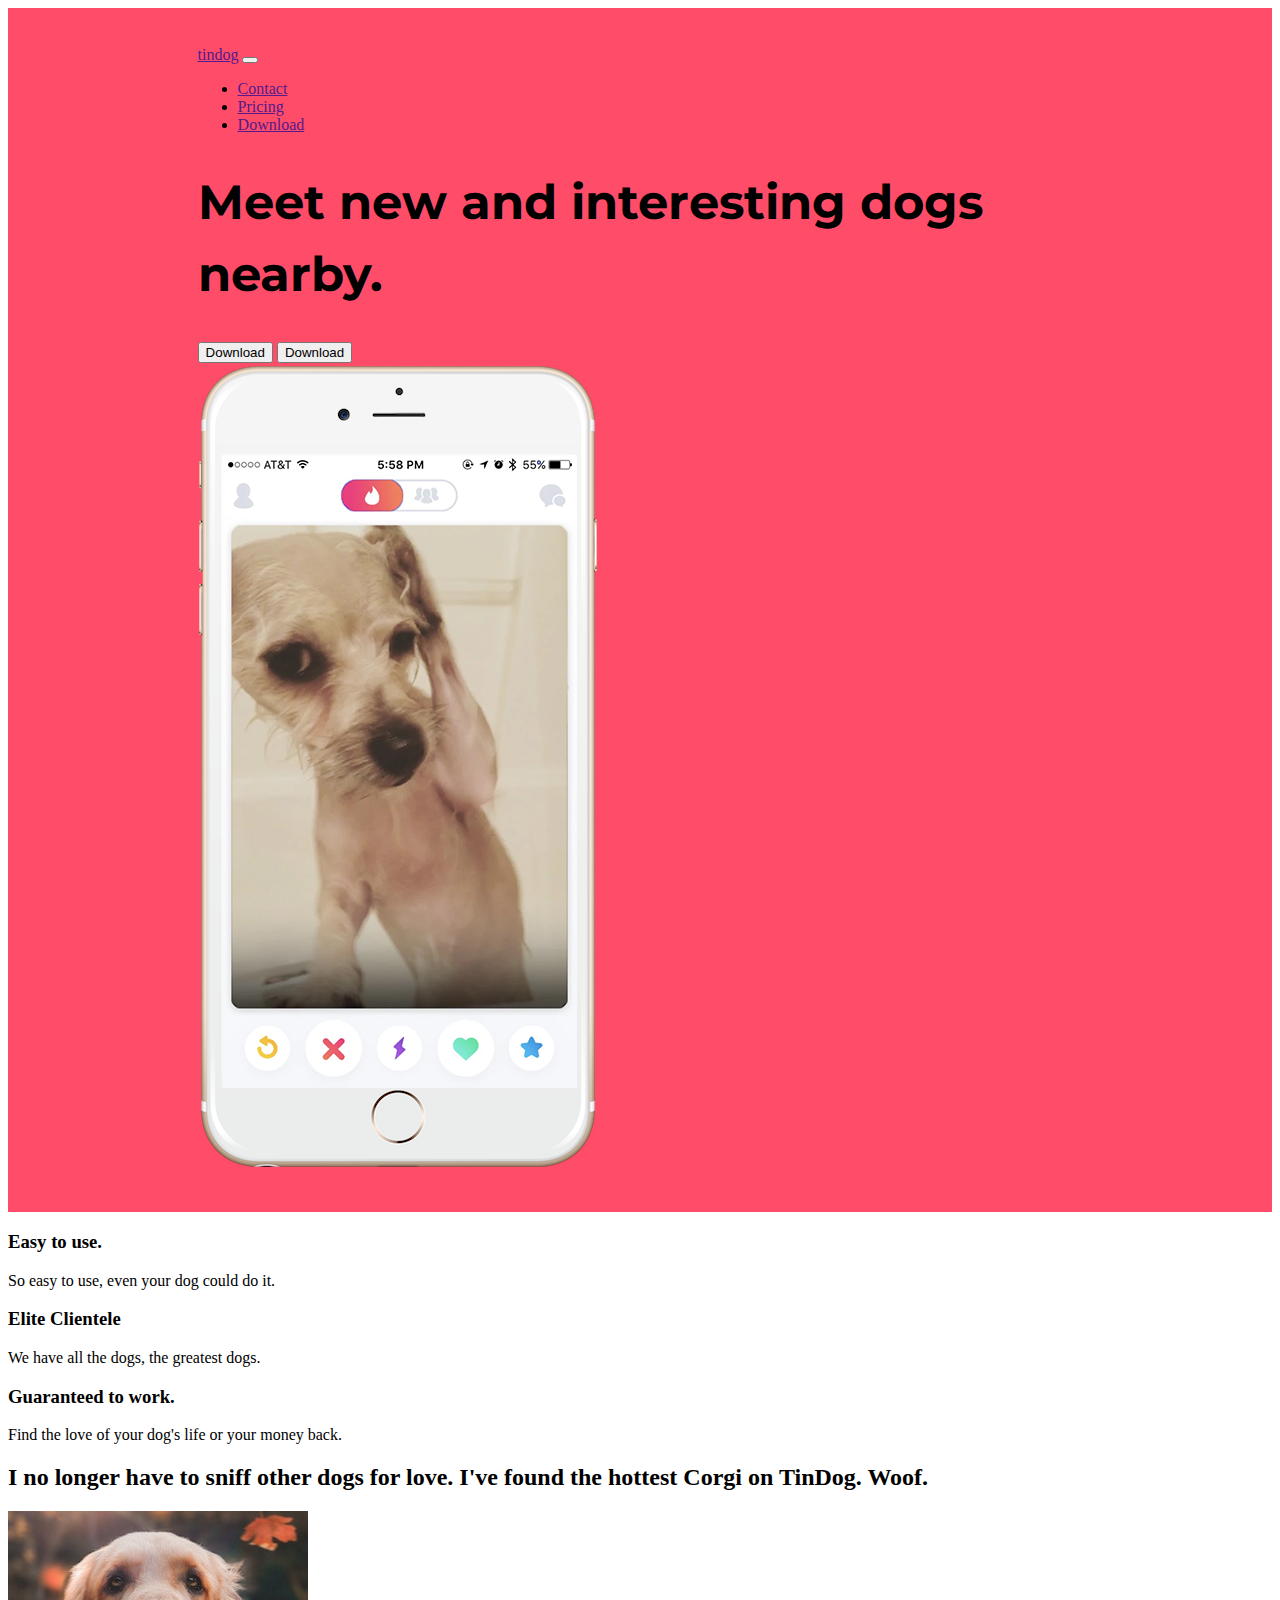
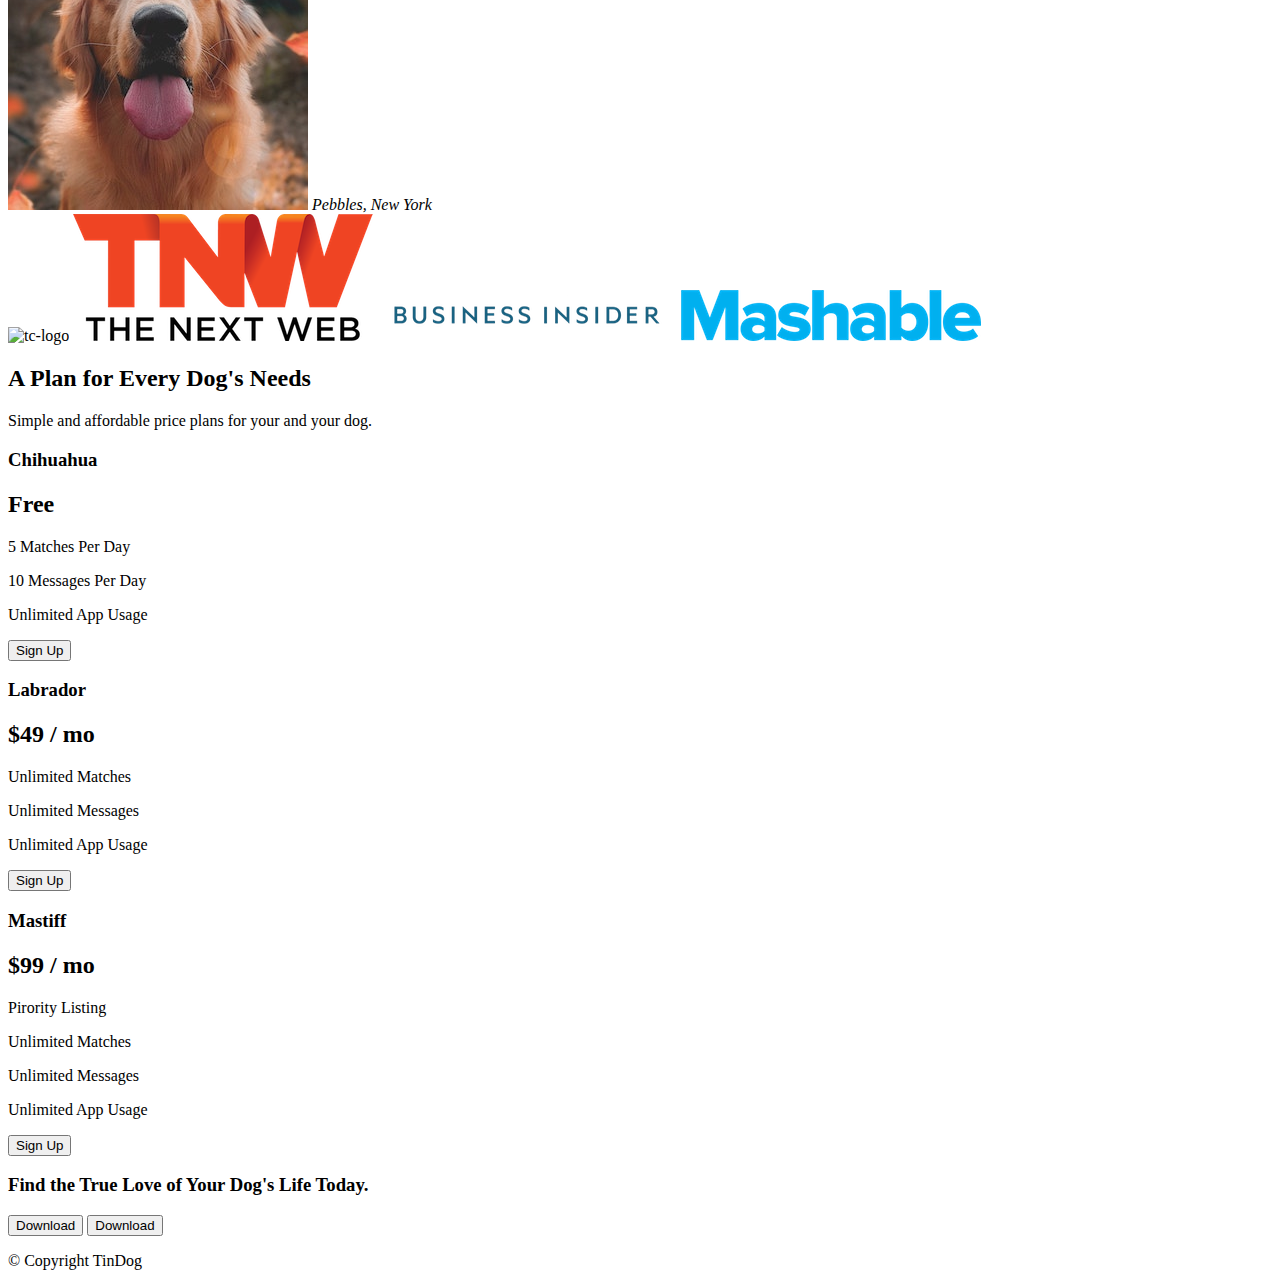
==== TinDog-Start-master/index.html @ c381e936 "Add files via upload" ====
<!DOCTYPE html>
<html>

<head>
  <meta charset="utf-8">
  <title>TinDog</title>

  <!-- Google Fonts -->
  <link rel="preconnect" href="https://fonts.googleapis.com">
  <link rel="preconnect" href="https://fonts.gstatic.com" crossorigin>
  <link href="https://fonts.googleapis.com/css2?family=Montserrat:wght@700&display=swap" rel="stylesheet">

  <!-- CSS Stylesheets -->
  <link href="https://cdn.jsdelivr.net/npm/bootstrap@5.1.3/dist/css/bootstrap.min.css" rel="stylesheet" integrity="sha384-1BmE4kWBq78iYhFldvKuhfTAU6auU8tT94WrHftjDbrCEXSU1oBoqyl2QvZ6jIW3" crossorigin="anonymous">
  <link rel="stylesheet" href="css/styles.css">

  <!-- Font Awesome -->
  <script src="https://kit.fontawesome.com/e15ddc5da9.js" crossorigin="anonymous"></script>

  <!-- Bootstrap Scripts -->
  <script src="https://cdn.jsdelivr.net/npm/bootstrap@5.1.3/dist/js/bootstrap.bundle.min.js" integrity="sha384-ka7Sk0Gln4gmtz2MlQnikT1wXgYsOg+OMhuP+IlRH9sENBO0LRn5q+8nbTov4+1p" crossorigin="anonymous"></script>


</head>

<body>

  <section id="title">

    <div class="container-fluid">

      <!-- Nav Bar -->

      <nav class="navbar bg navbar-expand-lg navbar-dark">
        <a class="navbar-brand" href="">tindog</a>
        <button class="navbar-toggler" type="button" data-toggle="collapse" data-target="#navbarSupportedContent" aria-controls="navbarSupportedContent" aria-expanded="false" aria-label="Toggle navigation">
          <span class="navbar-toggler-icon"></span>
        </button>
        <div class="collapse navbar-collapse" id="navbarSupportedContent">
          <ul class="navbar-nav ml-auto">
            <li class="nav-item">
              <a class="nav-link" href="">Contact</a>
            </li>
            <li class="nav-item">
              <a class="nav-link" href="">Pricing</a>
            </li>
            <li class="nav-item">
              <a class="nav-link" href="">Download</a>
            </li>
          </ul>
        </div>
      </nav>


      <!-- Title -->
      <div class="row">

        <div class="col-lg-6">
          <h1>Meet new and interesting dogs nearby.</h1>
          <button type="button" class="btn btn-dark btn-lg"><i class="fab fa-apple"></i> Download</button>
          <button type="button" class="btn btn-outline-light btn-lg"><i class="fab fa-google-play"></i> Download</button>
        </div>

        <div class="col-lg-6">
          <img src="images/iphone6.png" alt="iphone-mockup">
        </div>
      </div>


  </section>


  <!-- Features -->

  <section id="features">

    <h3>Easy to use.</h3>
    <p>So easy to use, even your dog could do it.</p>

    <h3>Elite Clientele</h3>
    <p>We have all the dogs, the greatest dogs.</p>

    <h3>Guaranteed to work.</h3>
    <p>Find the love of your dog's life or your money back.</p>

  </section>


  <!-- Testimonials -->

  <section id="testimonials">

    <h2>I no longer have to sniff other dogs for love. I've found the hottest Corgi on TinDog. Woof.</h2>
    <img src="images/dog-img.jpg" alt="dog-profile">
    <em>Pebbles, New York</em>

    <!-- <h2 class="testimonial-text">My dog used to be so lonely, but with TinDog's help, they've found the love of their life. I think.</h2>
    <img class="testimonial-image" src="images/lady-img.jpg" alt="lady-profile">
    <em>Beverly, Illinois</em> -->

  </section>


  <!-- Press -->

  <section id="press">
    <img src="images/techcrunch.png" alt="tc-logo">
    <img src="images/tnw.png" alt="tnw-logo">
    <img src="images/bizinsider.png" alt="biz-insider-logo">
    <img src="images/mashable.png" alt="mashable-logo">

  </section>


  <!-- Pricing -->

  <section id="pricing">

    <h2>A Plan for Every Dog's Needs</h2>
    <p>Simple and affordable price plans for your and your dog.</p>


    <h3>Chihuahua</h3>
    <h2>Free</h2>
    <p>5 Matches Per Day</p>
    <p>10 Messages Per Day</p>
    <p>Unlimited App Usage</p>
    <button type="button">Sign Up</button>


    <h3>Labrador</h3>
    <h2>$49 / mo</h2>
    <p>Unlimited Matches</p>
    <p>Unlimited Messages</p>
    <p>Unlimited App Usage</p>
    <button type="button">Sign Up</button>


    <h3>Mastiff</h3>
    <h2>$99 / mo</h2>
    <p>Pirority Listing</p>
    <p>Unlimited Matches</p>
    <p>Unlimited Messages</p>
    <p>Unlimited App Usage</p>
    <button type="button">Sign Up</button>

  </section>


  <!-- Call to Action -->

  <section id="cta">

    <h3>Find the True Love of Your Dog's Life Today.</h3>
    <button type="button">Download</button>
    <button type="button">Download</button>

  </section>


  <!-- Footer -->

  <footer id="footer">

    <p>© Copyright TinDog</p>

  </footer>


</body>

</html>
---- TinDog-Start-master/css/styles.css ----
#title {
  background-color: #ff4c68;
}

.container-fluid {

padding: 3% 15%;

}

h1 {
  font-family: 'Montserrat', serif;
  font-size: 3rem;
  line-height: 1.5;
}
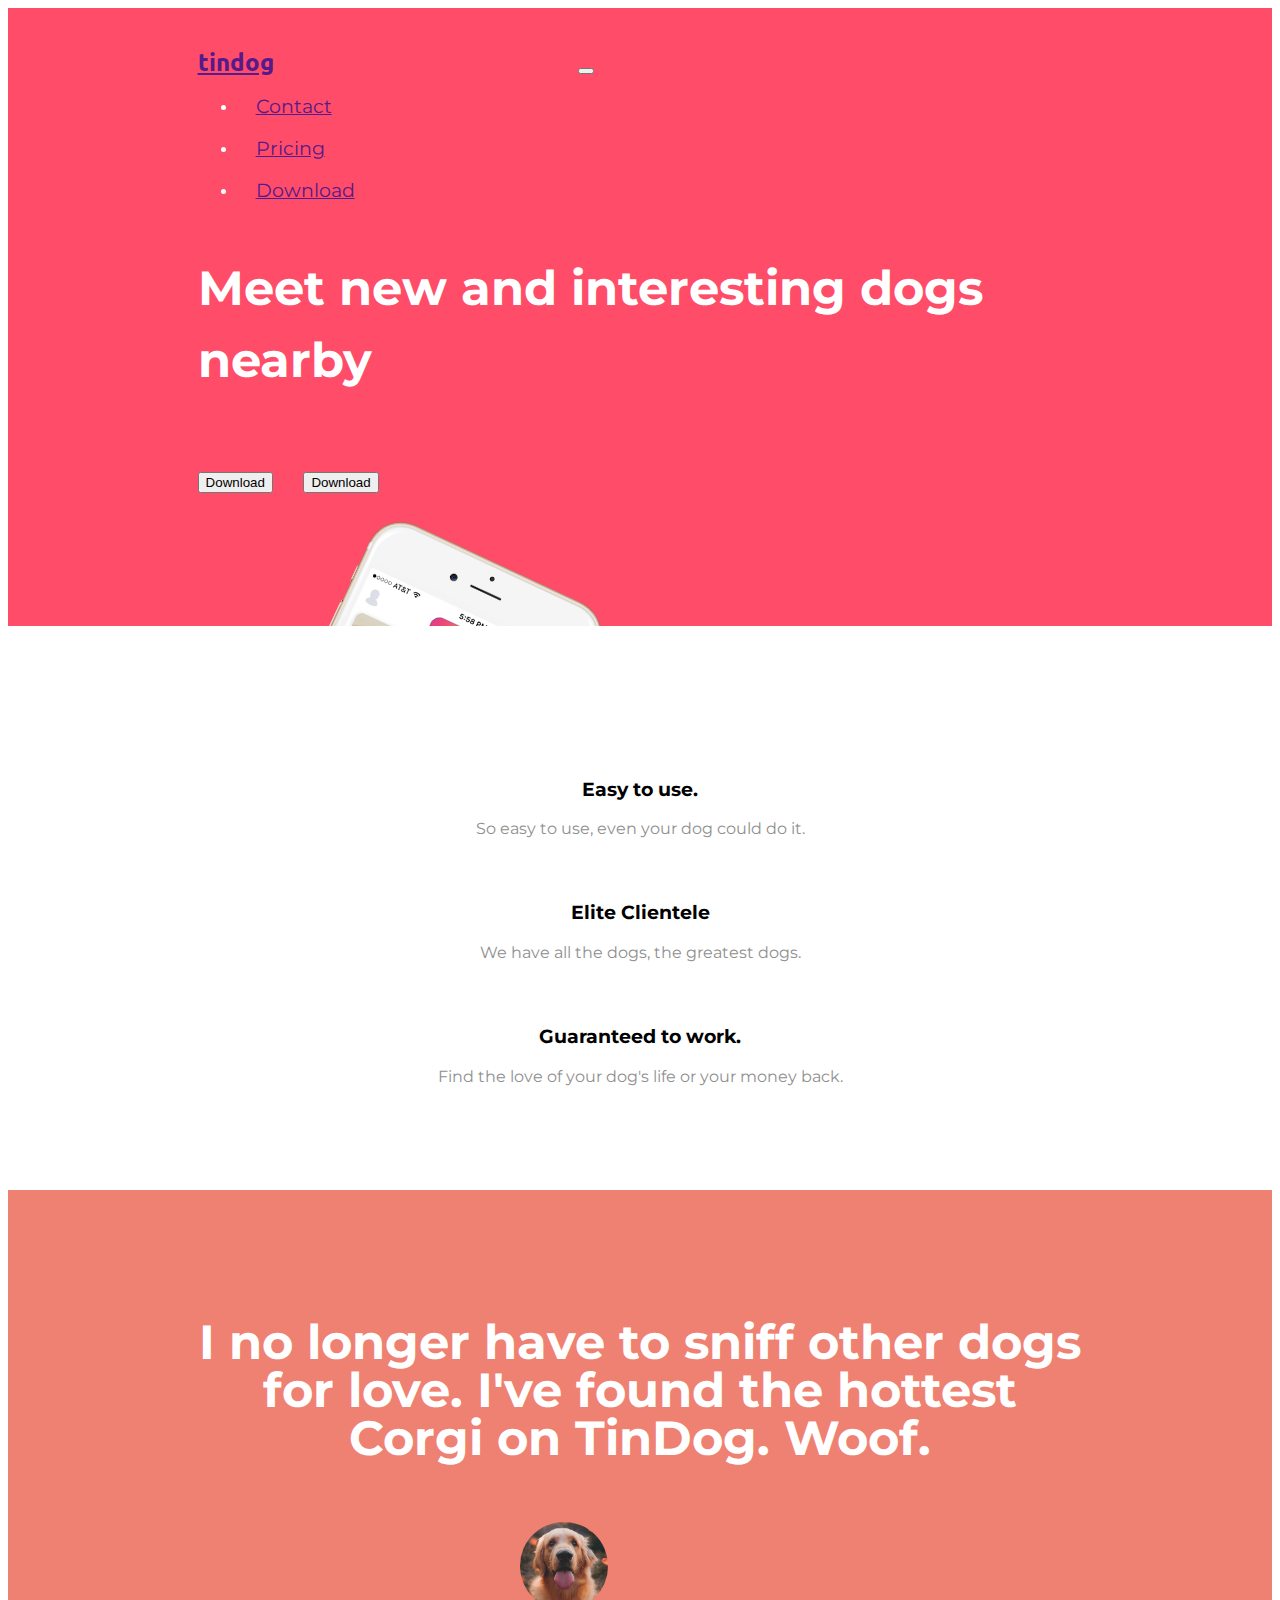
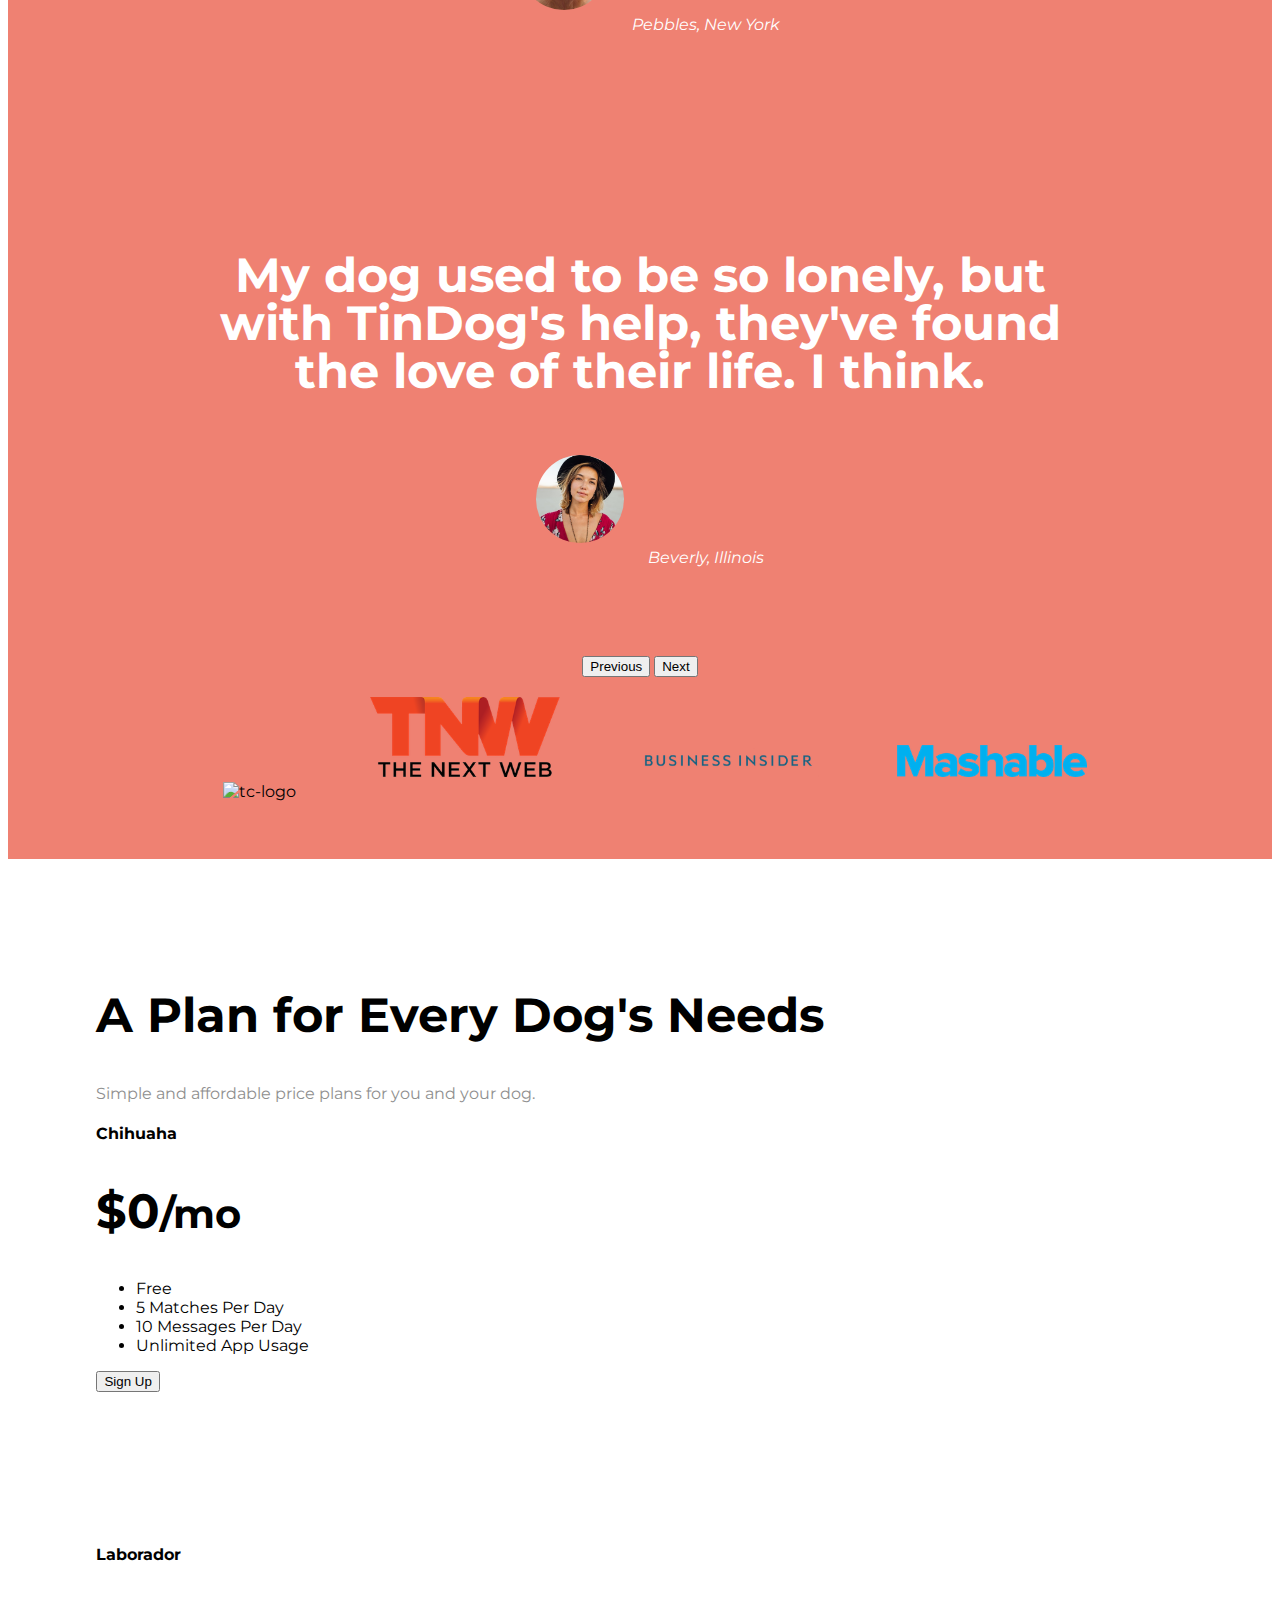
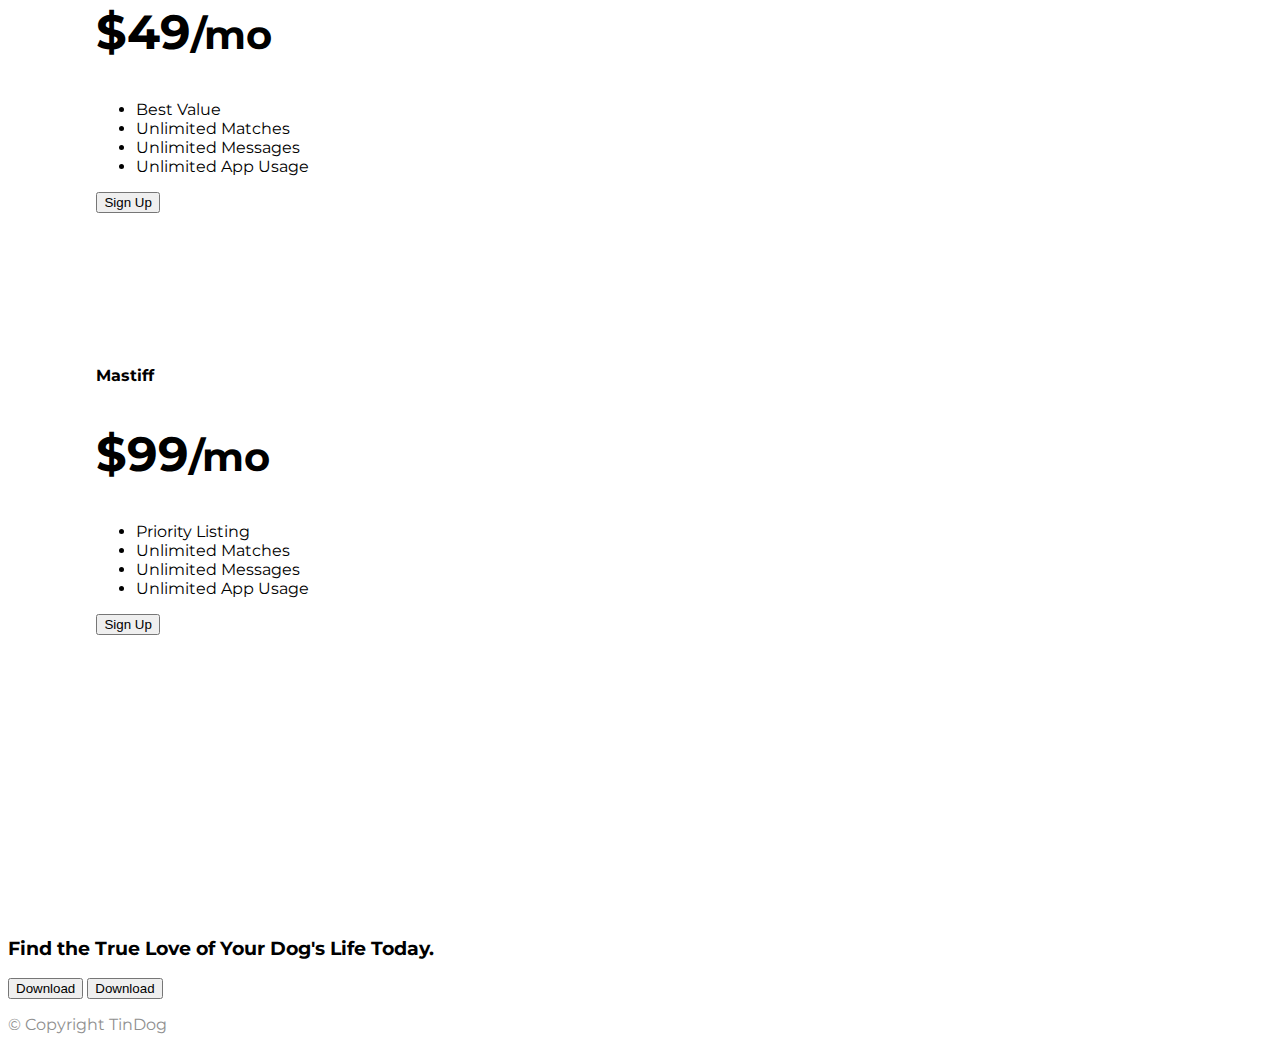
==== commit 94226aa2: "Add files via upload" ====
--- a/TinDog-Start-master/index.html
+++ b/TinDog-Start-master/index.html
@@ -8,7 +8,8 @@
   <!-- Google Fonts -->
   <link rel="preconnect" href="https://fonts.googleapis.com">
   <link rel="preconnect" href="https://fonts.gstatic.com" crossorigin>
-  <link href="https://fonts.googleapis.com/css2?family=Montserrat:wght@700&display=swap" rel="stylesheet">
+  <link href="https://fonts.googleapis.com/css2?family=Montserrat:wght@100;400;700&family=Ubuntu&display=swap" rel="stylesheet">
+
 
   <!-- CSS Stylesheets -->
   <link href="https://cdn.jsdelivr.net/npm/bootstrap@5.1.3/dist/css/bootstrap.min.css" rel="stylesheet" integrity="sha384-1BmE4kWBq78iYhFldvKuhfTAU6auU8tT94WrHftjDbrCEXSU1oBoqyl2QvZ6jIW3" crossorigin="anonymous">
@@ -36,7 +37,9 @@
         <button class="navbar-toggler" type="button" data-toggle="collapse" data-target="#navbarSupportedContent" aria-controls="navbarSupportedContent" aria-expanded="false" aria-label="Toggle navigation">
           <span class="navbar-toggler-icon"></span>
         </button>
+
         <div class="collapse navbar-collapse" id="navbarSupportedContent">
+
           <ul class="navbar-nav ml-auto">
             <li class="nav-item">
               <a class="nav-link" href="">Contact</a>
@@ -56,13 +59,12 @@
       <div class="row">
 
         <div class="col-lg-6">
-          <h1>Meet new and interesting dogs nearby.</h1>
-          <button type="button" class="btn btn-dark btn-lg"><i class="fab fa-apple"></i> Download</button>
-          <button type="button" class="btn btn-outline-light btn-lg"><i class="fab fa-google-play"></i> Download</button>
-        </div>
-
+          <h1>Meet new and interesting dogs nearby</h1>
+          <button type="button" class="btn btn-dark btn-lg download-button"><i class="fab fa-apple"></i> Download</button>
+          <button type="button" class="btn btn-outline-light btn-lg download-button"><i class="fab fa-google-play"></i> Download</button>
+        </div>
         <div class="col-lg-6">
-          <img src="images/iphone6.png" alt="iphone-mockup">
+          <img class="title-image" src="images/iphone6.png" alt="iphone-mockup">
         </div>
       </div>
 
@@ -73,16 +75,30 @@
   <!-- Features -->
 
   <section id="features">
-
-    <h3>Easy to use.</h3>
-    <p>So easy to use, even your dog could do it.</p>
-
-    <h3>Elite Clientele</h3>
-    <p>We have all the dogs, the greatest dogs.</p>
-
-    <h3>Guaranteed to work.</h3>
-    <p>Find the love of your dog's life or your money back.</p>
-
+    <div class="row">
+
+      <div class="feature-box col-lg-4">
+        <i class="icon fas fa-check-circle fa-3x"></i>
+        <h3>Easy to use.</h3>
+        <p>So easy to use, even your dog could do it.</p>
+
+      </div>
+
+      <div class="feature-box col-lg-4">
+        <i class="icon fas fa-bullseye fa-3x"></i>
+        <h3>Elite Clientele</h3>
+        <p>We have all the dogs, the greatest dogs.</p>
+
+      </div>
+
+      <div class="feature-box col-lg-4">
+        <i class="icon fas fa-heart fa-3x"></i>
+        <h3>Guaranteed to work.</h3>
+        <p>Find the love of your dog's life or your money back.</p>
+
+      </div>
+
+      </ div>
   </section>
 
 
@@ -90,13 +106,32 @@
 
   <section id="testimonials">
 
-    <h2>I no longer have to sniff other dogs for love. I've found the hottest Corgi on TinDog. Woof.</h2>
-    <img src="images/dog-img.jpg" alt="dog-profile">
-    <em>Pebbles, New York</em>
-
-    <!-- <h2 class="testimonial-text">My dog used to be so lonely, but with TinDog's help, they've found the love of their life. I think.</h2>
-    <img class="testimonial-image" src="images/lady-img.jpg" alt="lady-profile">
-    <em>Beverly, Illinois</em> -->
+    <div id="testimonial-carousel" class="carousel slide" data-ride="false">
+      <div class="carousel-inner">
+        <div class="carousel-item active" style="background-color: #ef8172;">
+          <h2>I no longer have to sniff other dogs for love. I've found the hottest Corgi on TinDog. Woof.</h2>
+          <img class="testimonial-image" src="images/dog-img.jpg" alt="dog-profile">
+          <em>Pebbles, New York</em>
+        </div>
+        <div class="carousel-item" style="background-color: #ef8172;">
+          <h2 class="testimonial-text">My dog used to be so lonely, but with TinDog's help, they've found the love of their life. I think.</h2>
+          <img class="testimonial-image" src="images/lady-img.jpg" alt="lady-profile">
+          <em>Beverly, Illinois</em>
+        </div>
+
+      </div>
+      <button class="carousel-control-prev" type="button" data-bs-target="#testimonial-carousel" data-bs-slide="prev">
+        <span class="carousel-control-prev-icon" aria-hidden="true"></span>
+        <span class="visually-hidden">Previous</span>
+      </button>
+      <button class="carousel-control-next" type="button" data-bs-target="#testimonial-carousel" data-bs-slide="next">
+        <span class="carousel-control-next-icon" aria-hidden="true"></span>
+        <span class="visually-hidden">Next</span>
+      </button>
+    </div>
+
+
+
 
   </section>
 
@@ -104,10 +139,10 @@
   <!-- Press -->
 
   <section id="press">
-    <img src="images/techcrunch.png" alt="tc-logo">
-    <img src="images/tnw.png" alt="tnw-logo">
-    <img src="images/bizinsider.png" alt="biz-insider-logo">
-    <img src="images/mashable.png" alt="mashable-logo">
+    <img class="press-logo" src="images/techcrunch.png" alt="tc-logo">
+    <img class="press-logo" src="images/tnw.png" alt="tnw-logo">
+    <img class="press-logo" src="images/bizinsider.png" alt="biz-insider-logo">
+    <img class="press-logo" src="images/mashable.png" alt="mashable-logo">
 
   </section>
 
@@ -116,33 +151,68 @@
 
   <section id="pricing">
 
-    <h2>A Plan for Every Dog's Needs</h2>
-    <p>Simple and affordable price plans for your and your dog.</p>
-
-
-    <h3>Chihuahua</h3>
-    <h2>Free</h2>
-    <p>5 Matches Per Day</p>
-    <p>10 Messages Per Day</p>
-    <p>Unlimited App Usage</p>
-    <button type="button">Sign Up</button>
-
-
-    <h3>Labrador</h3>
-    <h2>$49 / mo</h2>
-    <p>Unlimited Matches</p>
-    <p>Unlimited Messages</p>
-    <p>Unlimited App Usage</p>
-    <button type="button">Sign Up</button>
-
-
-    <h3>Mastiff</h3>
-    <h2>$99 / mo</h2>
-    <p>Pirority Listing</p>
-    <p>Unlimited Matches</p>
-    <p>Unlimited Messages</p>
-    <p>Unlimited App Usage</p>
-    <button type="button">Sign Up</button>
+        <div class="pricing-header p-3 pb-md-4 mx-auto text-center">
+          <h1 class="display-4 fw-normal">A Plan for Every Dog's Needs</h1>
+          <p class="fs-5 text-muted">Simple and affordable price plans for you and your dog.</p>
+        </div>
+      </header>
+
+      <main>
+        <div class="row row-cols-1 row-cols-md-3 mb-3 text-center">
+          <div class="col">
+            <div class="card mb-4 rounded-3 shadow-sm">
+              <div class="card-header py-3">
+                <h4 class="my-0 fw-bold">Chihuaha</h4>
+             </div>
+              <div class="card-body">
+                <h1 class="card-title pricing-card-title">$0<small class="text-muted fw-light">/mo</small></h1>
+                <ul class="list-unstyled mt-3 mb-4">
+                  <li>Free</li>
+                  <li>5 Matches Per Day</li>
+                  <li>10 Messages Per Day</li>
+                  <li>Unlimited App Usage</li>
+                </ul>
+                <button type="button" class="w-100 btn btn-lg btn-outline-success">Sign Up</button>
+              </div>
+            </div>
+          </div>
+          <div class="col">
+            <div class="card mb-4 rounded-3 shadow-sm">
+              <div class="card-header py-3">
+                <h4 class="my-0 fw-bold">Laborador</h4>
+              </div>
+              <div class="card-body">
+                <h1 class="card-title pricing-card-title">$49<small class="text-muted fw-light">/mo</small></h1>
+                <ul class="list-unstyled mt-3 mb-4">
+                  <li>Best Value</li>
+                  <li>Unlimited Matches</li>
+                  <li>Unlimited Messages</li>
+                  <li>Unlimited App Usage</li>
+                 </ul>
+                <button type="button" class="w-100 btn btn-lg btn-outline-success">Sign Up</button>
+              </div>
+            </div>
+          </div>
+          <div class="col">
+            <div class="card mb-4 rounded-3 shadow-sm">
+              <div class="card-header py-3">
+                <h4 class="my-0 fw-bold">Mastiff</h4>
+              </div>
+              <div class="card-body">
+                <h1 class="card-title pricing-card-title">$99<small class="text-muted fw-light">/mo</small></h1>
+                <ul class="list-unstyled mt-3 mb-4">
+                  <li>Priority Listing</li>
+                  <li>Unlimited Matches</li>
+                  <li>Unlimited Messages</li>
+                  <li>Unlimited App Usage</li>
+                </ul>
+                <button type="button" class="w-100 btn btn-lg btn-outline-success">Sign Up</button>
+              </div>
+            </div>
+          </div>
+        </div>
+
+
 
   </section>
 
--- a/TinDog-Start-master/css/styles.css
+++ b/TinDog-Start-master/css/styles.css
@@ -1,11 +1,14 @@
+body {
+  font-family: 'Montserrat', serif;
+}
+
 #title {
   background-color: #ff4c68;
+  color: #fff;
 }
 
 .container-fluid {
-
-padding: 3% 15%;
-
+  padding: 3% 15% 7%;
 }
 
 h1 {
@@ -13,3 +16,121 @@
   font-size: 3rem;
   line-height: 1.5;
 }
+
+h2 {
+  font-family: 'Montserrat', serif;
+  font-size: 3rem;
+  line-height: 1;
+}
+
+h3 {
+  font-family: 'Montserrat', serif;
+  padding-top: 5%;
+}
+
+p {
+  color: #8f8f8f;
+}
+
+/* Navigation Bar */
+.navbar {
+  padding-bottom: 0 0 2.5rem;
+}
+
+.navbar-brand {
+  font-family: 'Ubuntu', serif;
+  font-size: 1.5rem;
+  font-weight: bold;
+  padding-right: 300px;
+}
+
+.nav-item {
+  padding: 0 18px 18px;
+}
+
+.nav-link {
+  font-size: 1.2rem;
+  font-family: 'Montserrat', serif;
+}
+
+/* Download Buttons */
+.download-button {
+  margin: 5% 3% 5% 0;
+}
+
+/* Title Image */
+.title-image {
+  width: 20%;
+  transform: rotate(25deg);
+  margin-left: 5%;
+  position: absolute;
+}
+
+#features {
+  text-align: center;
+  background-color: #fff;
+  padding: 7% 15%;
+  z-index: 1;
+  position: relative;
+}
+
+.icon {
+  color: #ef8172;
+}
+
+.icon:hover {
+  color: #ff4c68;
+}
+
+/* Testimonials */
+.carousel-item {
+  padding: 7% 15%;
+}
+
+#testimonials {
+  background-color: #ef8172;
+  color: #fff;
+  text-align: center;
+}
+
+.testimonial-image {
+  width: 10%;
+  border-radius: 100%;
+  margin: 20px;
+}
+
+/* Press */
+#press {
+  background-color: #ef8172;
+  text-align: center;
+  padding-bottom: 3%;
+}
+
+.press-logo {
+  width: 15%;
+  margin: 20px 20px 20px 50px;
+}
+
+.container {
+  max-width: 960px;
+}
+
+.pricing-header {
+  max-width: 1000px;
+}
+
+#pricing {
+  padding: 7% 7%;
+}
+
+.bd-placeholder-img {
+  font-size: 1.125rem;
+  text-anchor: middle;
+  -webkit-user-select: none;
+  -moz-user-select: none;
+  user-select: none;
+}
+
+.card {
+  height: 400px;
+}
